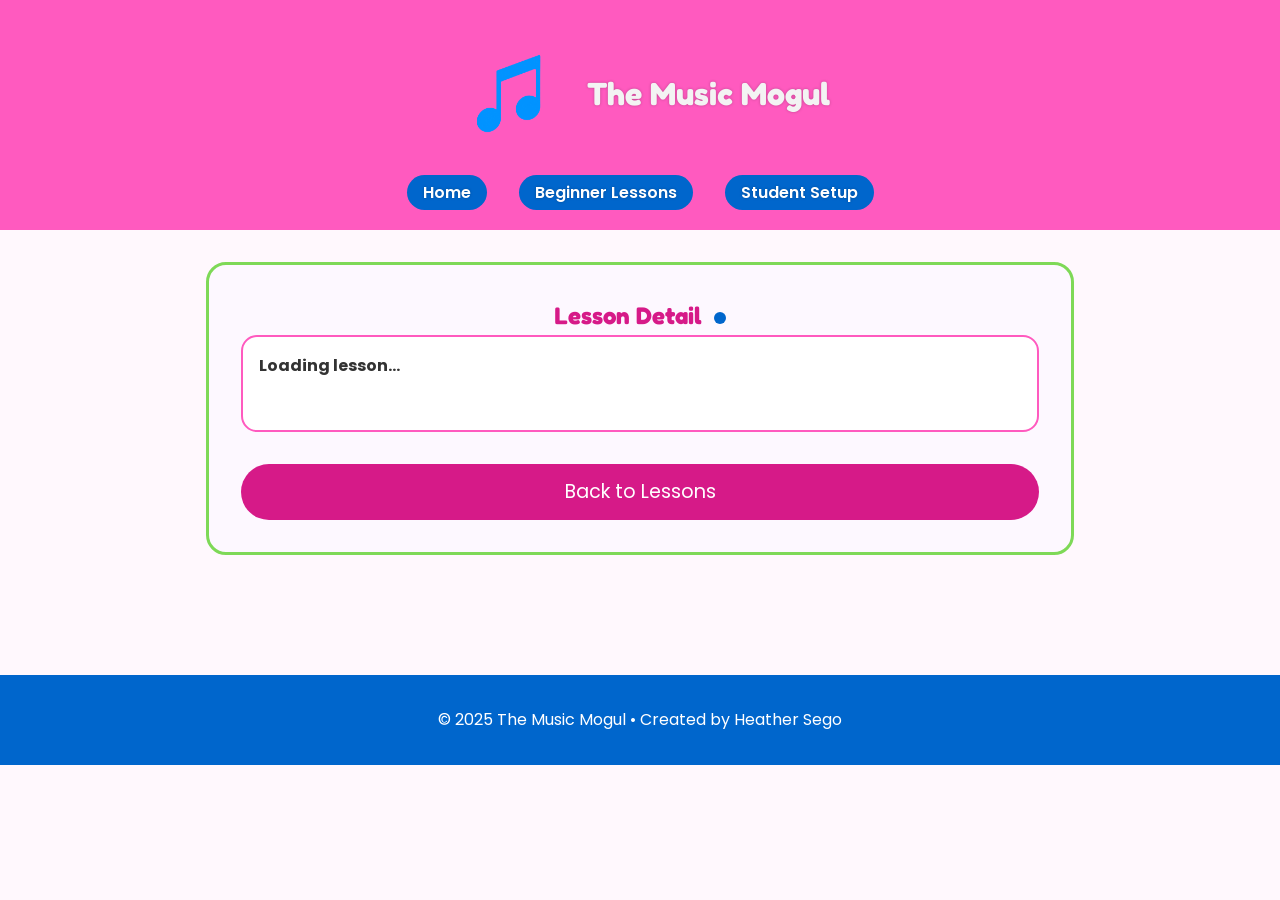
==== lesson.html @ 425cc6d7 "Fetch lessons from JSON and render lesson detail by URL id" ====
<!DOCTYPE html>
<html lang="en">
<head>
  <meta charset="UTF-8" />
  <meta name="viewport" content="width=device-width, initial-scale=1.0" />
  <title>Lesson | The Music Mogul</title>

  <link rel="icon" type="image/png" href="images/icons/favicon-124.png">

  <link rel="preconnect" href="https://fonts.googleapis.com">
  <link rel="preconnect" href="https://fonts.gstatic.com" crossorigin>
  <link href="https://fonts.googleapis.com/css2?family=Fredoka+One&family=Poppins:wght@300;400;600&display=swap" rel="stylesheet">

  <link rel="stylesheet" href="styles/main.css">
  <link rel="stylesheet" href="styles/lessons.css">

  <meta name="theme-color" content="#FF6EC7">
</head>

<body>

  <header>
    <div class="logo-area">
      <img src="images/music-logo.png" alt="Music Mogul Logo" width="140" height="140" decoding="async">
      <h1><a href="index.html">The Music Mogul</a></h1>
    </div>

    <nav>
      <ul class="nav-links">
        <li><a href="index.html">Home</a></li>
        <li><a href="lessons.html">Beginner Lessons</a></li>
        <li><a href="setup.html">Student Setup</a></li>
      </ul>
    </nav>
  </header>

  <main class="lesson-wrapper">
    <!-- Checkpoint note: later this page will read the URL id and load data from lessons.json -->
    <section class="lesson-list">
      <h2 style="text-align:center; font-family:'Fredoka One', cursive; color:#d61a88;">
        Lesson Detail <span class="metronome-dot" aria-hidden="true"></span>
      </h2>

      <div class="lesson-cards" style="grid-template-columns: 1fr;">
        <div class="lesson-card lesson-detail">
          <strong id="lesson-title">Loading lesson...</strong>
          <div><small id="lesson-level"></small></div>
          <p id="lesson-description" style="margin-top:0.6rem;"></p>
          <ol id="lesson-steps" style="margin-top:0.6rem; padding-left:1.2rem;"></ol>
        </div>
      </div>

      <div style="text-align:center; margin-top:1.5rem;">
        <a class="cta-btn" href="lessons.html">Back to Lessons</a>
      </div>
    </section>
  </main>

  <footer>
    <p>© 2025 The Music Mogul • Created by Heather Sego</p>
  </footer>
  <script type="module" src="scripts/lessonDetail.js"></script>
</body>
</html>
---- styles/main.css ----
/* ================================
   GLOBAL STYLES
=================================== */

* {
  margin: 0;
  padding: 0;
  box-sizing: border-box;
}

body {
  font-family: 'Poppins', sans-serif;
  background-color: #FFF8FD;
  color: #333;
  line-height: 1.6;
}

p, li {
  text-align: left;
}

/* ================================
   HEADER
=================================== */

header {
  background-color: #ff5abf; /* improved contrast */
  padding: 1.5rem;
  color: #f3f3f3;
}

.logo-area {
  display: flex;
  align-items: center;
  justify-content: center;
  gap: 1rem;
  flex-wrap: wrap;
}

header img {
  width: 120px;
}

header h1 {
  font-family: 'Fredoka One', cursive;
  font-size: 2rem;
  text-align: center;
}

header h1 a {
  color: #f3f3f3;
  text-decoration: none;
  text-shadow: 0 0 3px rgba(0,0,0,0.25);
}

header h1 a:hover {
  opacity: 0.85;
  color: #7ED957;
}

/* NAVIGATION */
nav {
  margin-top: 1rem;
}

.nav-links {
  display: flex;
  justify-content: center;
  gap: 2rem;
  list-style: none;
  flex-wrap: wrap;
}

.nav-links a {
  text-decoration: none;
  font-weight: 600;
  color: #ffffff;
  background-color: #0066cc;
  padding: 0.4rem 1rem;
  border-radius: 20px;
  transition: 0.3s ease;
  text-shadow: 0 0 3px rgba(0,0,0,0.25);
}

.nav-links a:hover {
  background-color: #7ED957;
  color: #333;
}

/* ================================
   HERO SECTION
=================================== */

.hero {
  padding: 4rem 1rem;
  max-width: 900px;
  margin: 0 auto;
}

.hero h2 {
  font-family: 'Fredoka One', cursive;
  font-size: 2.5rem;
  color: #d61a88;
  text-align: center;
}

.hero p {
  max-width: 600px;
  margin: 1rem auto 2rem;
  font-size: 1.2rem;
  text-align: left;
}

.cta-btn {
  display: block;
  margin: 2rem auto 0;
  background-color: #d61a88;
  color: #ffffff;
  padding: 0.8rem 2rem;
  font-size: 1.2rem;
  border-radius: 40px;
  text-decoration: none;
  transition: 0.3s;
  text-align: center;
}

.cta-btn:hover {
  background-color: #7ED957;
  color: #333;
}

/* ================================
   FEATURES
=================================== */

.features {
  padding: 3rem 1rem;
}

.features h2 {
  font-family: 'Fredoka One', cursive;
  color: #0066cc;
  margin-bottom: 2rem;
  text-align: center;
}

.feature-grid {
  display: grid;
  grid-template-columns: repeat(auto-fit, minmax(230px, 1fr));
  gap: 2rem;
  padding: 1rem;
  max-width: 1000px;
  margin: 0 auto;
}

.feature-box {
  background: #ffffff;
  border: 3px solid #ff5abf;
  border-radius: 20px;
  padding: 1.5rem;
  font-size: 1.1rem;
  transition: 0.3s;
}

.feature-box h3 {
  color: #d61a88;
  margin: 0.5rem 0;
  text-align: center;
}

.feature-box:hover {
  transform: scale(1.05);
  border-color: #7ED957;
}

/* ================================
   PRACTICE TRACKER
=================================== */

.tracker {
  padding: 3rem 1rem;
  background-color: #FFE3F8;
  margin-top: 3rem;
  border-top: 4px solid #ff5abf;
  border-bottom: 4px solid #ff5abf;
  text-align: center;
}

.tracker h2 {
  font-family: 'Fredoka One', cursive;
  color: #d61a88;
  margin-bottom: 1rem;
  text-align: center;
}

#practice-display {
  font-size: 1.3rem;
  margin-bottom: 1.5rem;
  text-align: center;
}

button {
  background-color: #0066cc;
  color: #ffffff;
  font-size: 1rem;
  padding: 0.8rem 1.4rem;
  border: none;
  border-radius: 25px;
  margin: 0.5rem;
  cursor: pointer;
  transition: 0.3s ease;
}

button:hover {
  background-color: #7ED957;
  color: #333;
}

/* ================================
   FOOTER
=================================== */

footer p {
  padding: 2rem;
  background-color: #0066cc;
  color: #ffffff;
  margin-top: 3rem;
  font-size: 1rem;
  text-align: center;
}

/* ================================
   LESSONS PAGE
=================================== */

.lesson-wrapper {
  max-width: 900px;
  margin: 0 auto;
  padding: 2rem 1rem;
}

.lesson-intro h2 {
  font-family: 'Fredoka One', cursive;
  color: #d61a88;
  font-size: 2.2rem;
  margin-bottom: 1rem;
  text-align: center;
}

.lesson-intro {
  text-align: left;
}

.lesson-intro p {
  font-size: 1.1rem;
  text-align: left;
  max-width: 700px;
  margin: 1rem auto 1.5rem auto;
}

.lesson-intro img {
  width: 100%;
  max-width: 700px;
  border-radius: 20px;
  border: 4px solid #ff5abf;
  box-shadow: 0 0 15px rgba(255, 110, 199, 0.25);
  display: block;
  margin: 0 auto;
  margin-bottom: 2rem;
}

.lesson-list {
  background: #fdf8ff;
  padding: 2rem;
  border-radius: 20px;
  border: 3px solid #7ED957;
  margin-bottom: 2.5rem;
}

.lesson-list h3 {
  font-family: 'Fredoka One', cursive;
  color: #2f8a1f; 
  text-align: center;
  margin-bottom: 1rem;
}

.lesson-list ul {
  list-style: none;
}

.lesson-list li {
  background: #ffffff;
  border: 2px solid #ff5abf;
  padding: 1rem;
  border-radius: 15px;
  margin: 0.8rem 0;
  text-align: left;
}

/* Focus Styles */
a:focus,
button:focus {
  outline: 3px solid #0066cc;
  outline-offset: 4px;
}

/* ================================
   MOBILE RESPONSIVE
=================================== */

@media (max-width: 500px) {
  header img {
    width: 90px;
  }

  .hero h2 {
    font-size: 2rem;
  }
}

/* HERO IMAGE */
.hero img {
  width: 100%;
  max-width: 700px;
  border-radius: 20px;
  border: 4px solid #ff5abf;
  box-shadow: 0 0 15px rgba(255, 110, 199, 0.25);
  display: block;
  margin: 0 auto;
  margin-bottom: 2rem;
}
---- styles/lessons.css ----
/* lessons.css
   Only lesson page styles and small overrides
*/

.lesson-controls {
  display: flex;
  gap: 1rem;
  align-items: center;
  justify-content: center;
  flex-wrap: wrap;
  margin: 1rem 0 1.5rem;
}

.lesson-controls label {
  font-weight: 600;
}

.lesson-controls select {
  padding: 0.6rem 1rem;
  border-radius: 18px;
  border: 2px solid #ff5abf;
  font-size: 1rem;
  background: #ffffff;
}

/* clickable lesson cards */
.lesson-cards {
  list-style: none;
  padding: 0;
  margin: 0;
  display: grid;
  gap: 1rem;
}

.lesson-card {
  display: block;
  background: #ffffff;
  border: 2px solid #ff5abf;
  border-radius: 16px;
  padding: 1rem;
  text-decoration: none;
  color: inherit;
  transition: transform 0.25s ease, border-color 0.25s ease;
}

.lesson-card:hover {
  transform: translateY(-2px);
  border-color: #7ED957;
}

.lesson-card small {
  display: inline-block;
  margin-top: 0.4rem;
  font-weight: 600;
}

/* lesson detail page spacing */
.lesson-detail p {
  margin-top: 0.75rem;
}

.lesson-detail ol {
  margin-top: 0.75rem;
  padding-left: 1.25rem;
}

/* keyframes animation requirement */
@keyframes metronomePulse {
  0% { transform: scale(1); opacity: 0.7; }
  50% { transform: scale(1.15); opacity: 1; }
  100% { transform: scale(1); opacity: 0.7; }
}

.metronome-dot {
  display: inline-block;
  width: 12px;
  height: 12px;
  border-radius: 50%;
  margin-left: 0.4rem;
  background: #0066cc;
  animation: metronomePulse 1s infinite;
}

/* mobile polish */
@media (max-width: 500px) {
  .lesson-controls {
    justify-content: flex-start;
  }

  .lesson-card {
    padding: 0.9rem;
  }
}
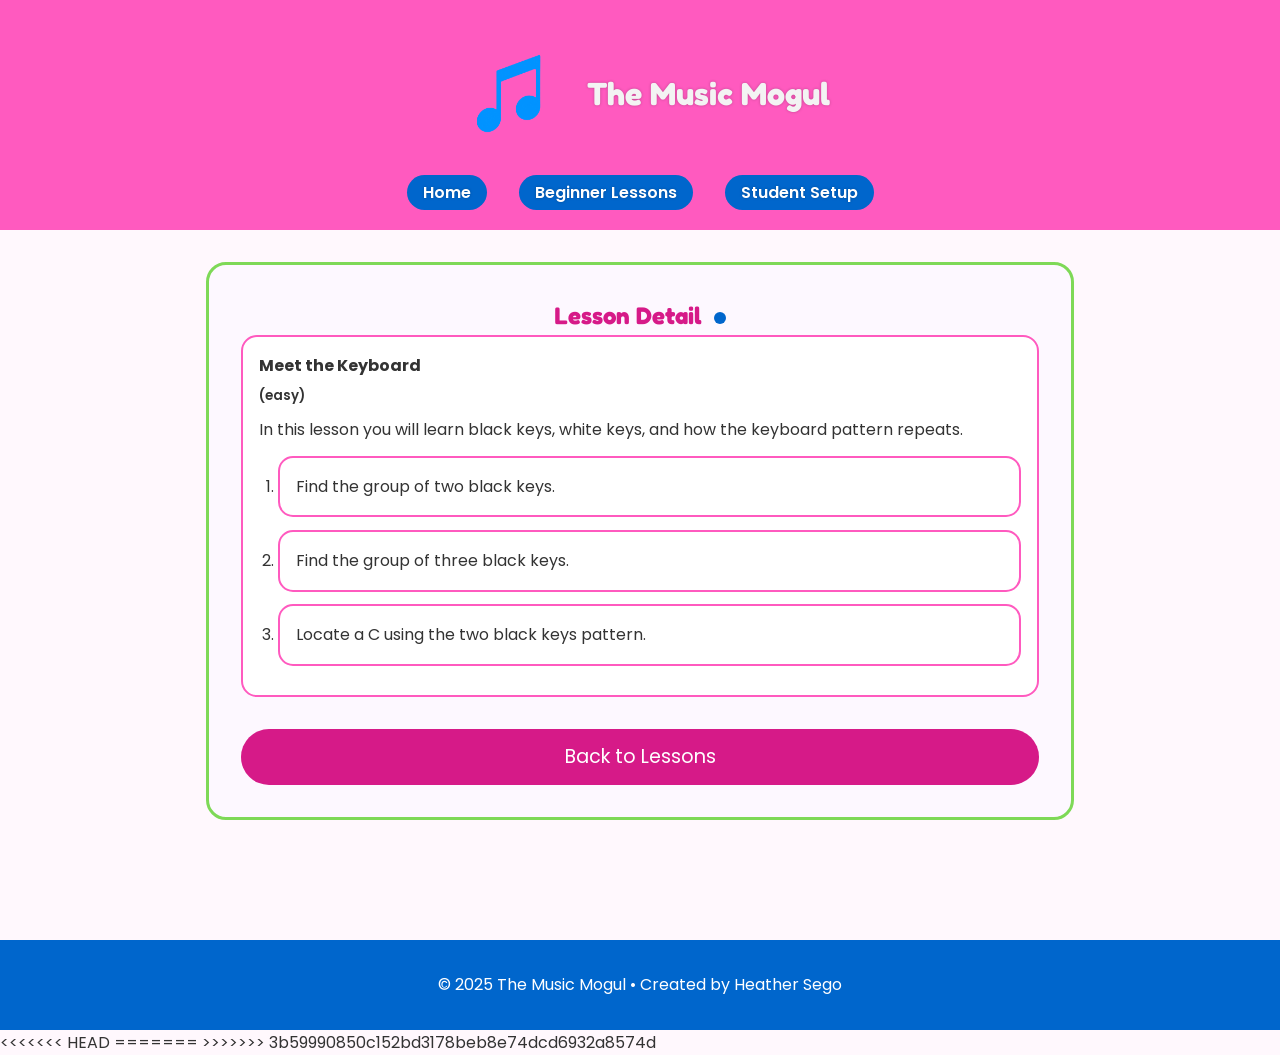
==== commit 645e7cce: "Merge branch 'main' of https://github.com/Heathersego87/musicmogulteamproject" ====
--- a/lesson.html
+++ b/lesson.html
@@ -42,12 +42,16 @@
       </h2>
 
       <div class="lesson-cards" style="grid-template-columns: 1fr;">
-        <div class="lesson-card lesson-detail">
-          <strong id="lesson-title">Loading lesson...</strong>
-          <div><small id="lesson-level"></small></div>
-          <p id="lesson-description" style="margin-top:0.6rem;"></p>
-          <ol id="lesson-steps" style="margin-top:0.6rem; padding-left:1.2rem;"></ol>
-        </div>
+        <a class="lesson-card" href="#" aria-label="Lesson title">
+          <strong>Meet the Keyboard</strong>
+          <div><small>(easy)</small></div>
+          <p style="margin-top:0.6rem;">In this lesson you will learn black keys, white keys, and how the keyboard pattern repeats.</p>
+          <ol style="margin-top:0.6rem; padding-left:1.2rem;">
+            <li>Find the group of two black keys.</li>
+            <li>Find the group of three black keys.</li>
+            <li>Locate a C using the two black keys pattern.</li>
+          </ol>
+        </a>
       </div>
 
       <div style="text-align:center; margin-top:1.5rem;">
@@ -59,6 +63,10 @@
   <footer>
     <p>© 2025 The Music Mogul • Created by Heather Sego</p>
   </footer>
-  <script type="module" src="scripts/lessonDetail.js"></script>
+
 </body>
+<<<<<<< HEAD
 </html>
+=======
+</html>
+>>>>>>> 3b59990850c152bd3178beb8e74dcd6932a8574d
--- a/styles/main.css
+++ b/styles/main.css
@@ -328,4 +328,8 @@
   display: block;
   margin: 0 auto;
   margin-bottom: 2rem;
-}+<<<<<<< HEAD
+}
+=======
+}
+>>>>>>> 3b59990850c152bd3178beb8e74dcd6932a8574d
--- a/styles/lessons.css
+++ b/styles/lessons.css
@@ -90,4 +90,8 @@
   .lesson-card {
     padding: 0.9rem;
   }
-}+<<<<<<< HEAD
+}
+=======
+}
+>>>>>>> 3b59990850c152bd3178beb8e74dcd6932a8574d
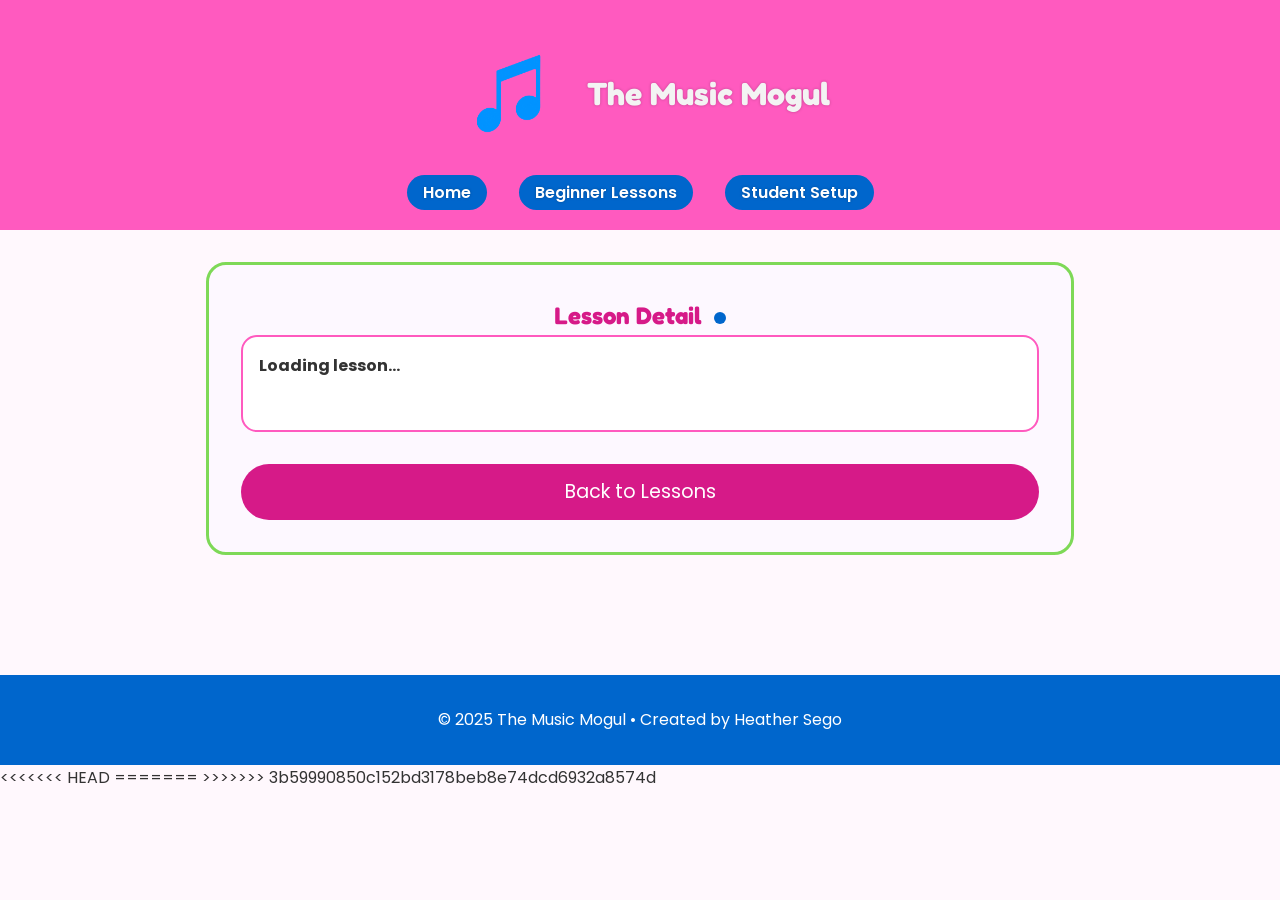
==== commit 87430e38: "Merge branch 'main' of https://github.com/Heathersego87/musicmogulteamproject" ====
--- a/lesson.html
+++ b/lesson.html
@@ -42,16 +42,12 @@
       </h2>
 
       <div class="lesson-cards" style="grid-template-columns: 1fr;">
-        <a class="lesson-card" href="#" aria-label="Lesson title">
-          <strong>Meet the Keyboard</strong>
-          <div><small>(easy)</small></div>
-          <p style="margin-top:0.6rem;">In this lesson you will learn black keys, white keys, and how the keyboard pattern repeats.</p>
-          <ol style="margin-top:0.6rem; padding-left:1.2rem;">
-            <li>Find the group of two black keys.</li>
-            <li>Find the group of three black keys.</li>
-            <li>Locate a C using the two black keys pattern.</li>
-          </ol>
-        </a>
+        <div class="lesson-card lesson-detail">
+          <strong id="lesson-title">Loading lesson...</strong>
+          <div><small id="lesson-level"></small></div>
+          <p id="lesson-description" style="margin-top:0.6rem;"></p>
+          <ol id="lesson-steps" style="margin-top:0.6rem; padding-left:1.2rem;"></ol>
+        </div>
       </div>
 
       <div style="text-align:center; margin-top:1.5rem;">
@@ -63,7 +59,7 @@
   <footer>
     <p>© 2025 The Music Mogul • Created by Heather Sego</p>
   </footer>
-
+  <script type="module" src="scripts/lessonDetail.js"></script>
 </body>
 <<<<<<< HEAD
 </html>
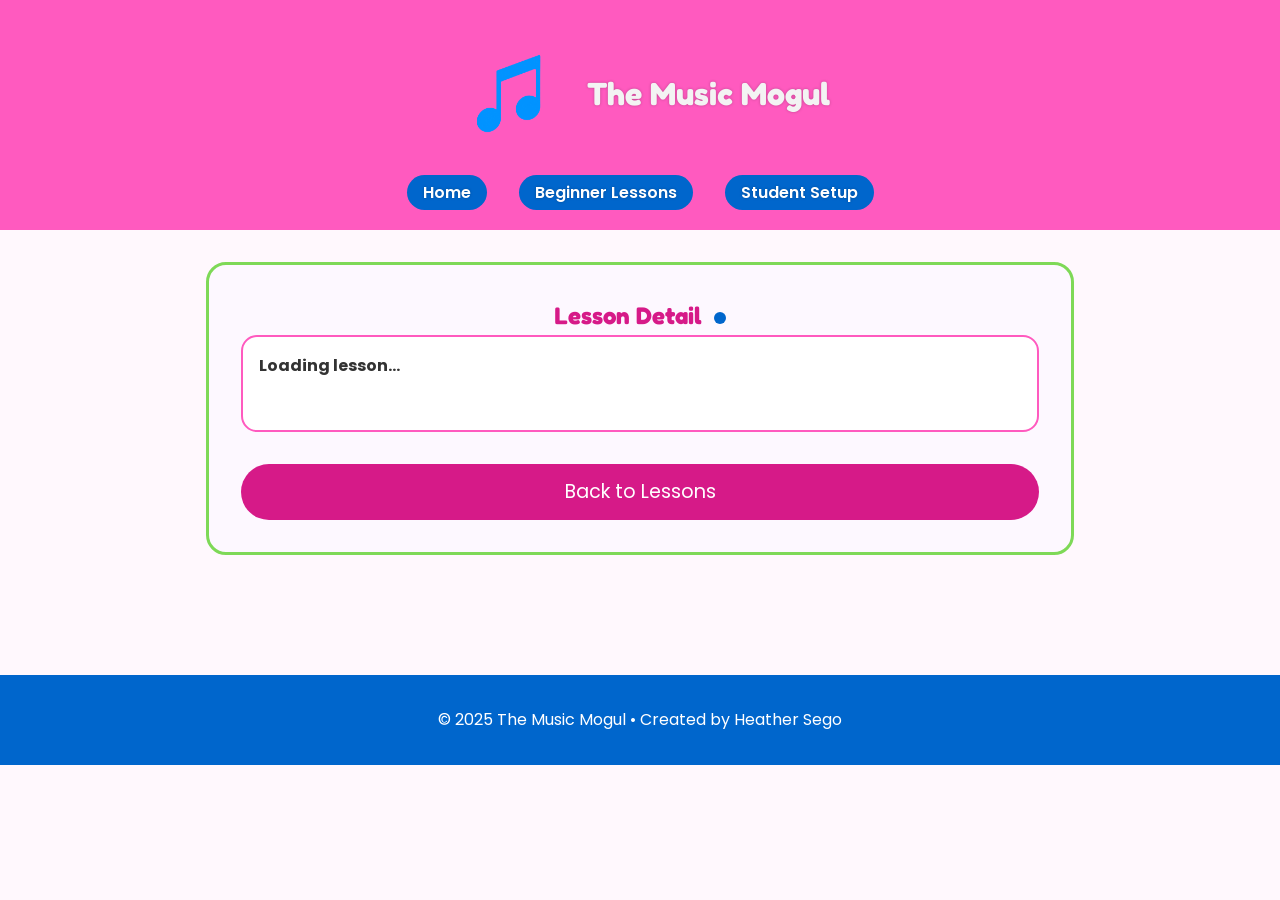
==== commit 80e556cc: "wdd" ====
--- a/lesson.html
+++ b/lesson.html
@@ -61,8 +61,4 @@
   </footer>
   <script type="module" src="scripts/lessonDetail.js"></script>
 </body>
-<<<<<<< HEAD
 </html>
-=======
-</html>
->>>>>>> 3b59990850c152bd3178beb8e74dcd6932a8574d
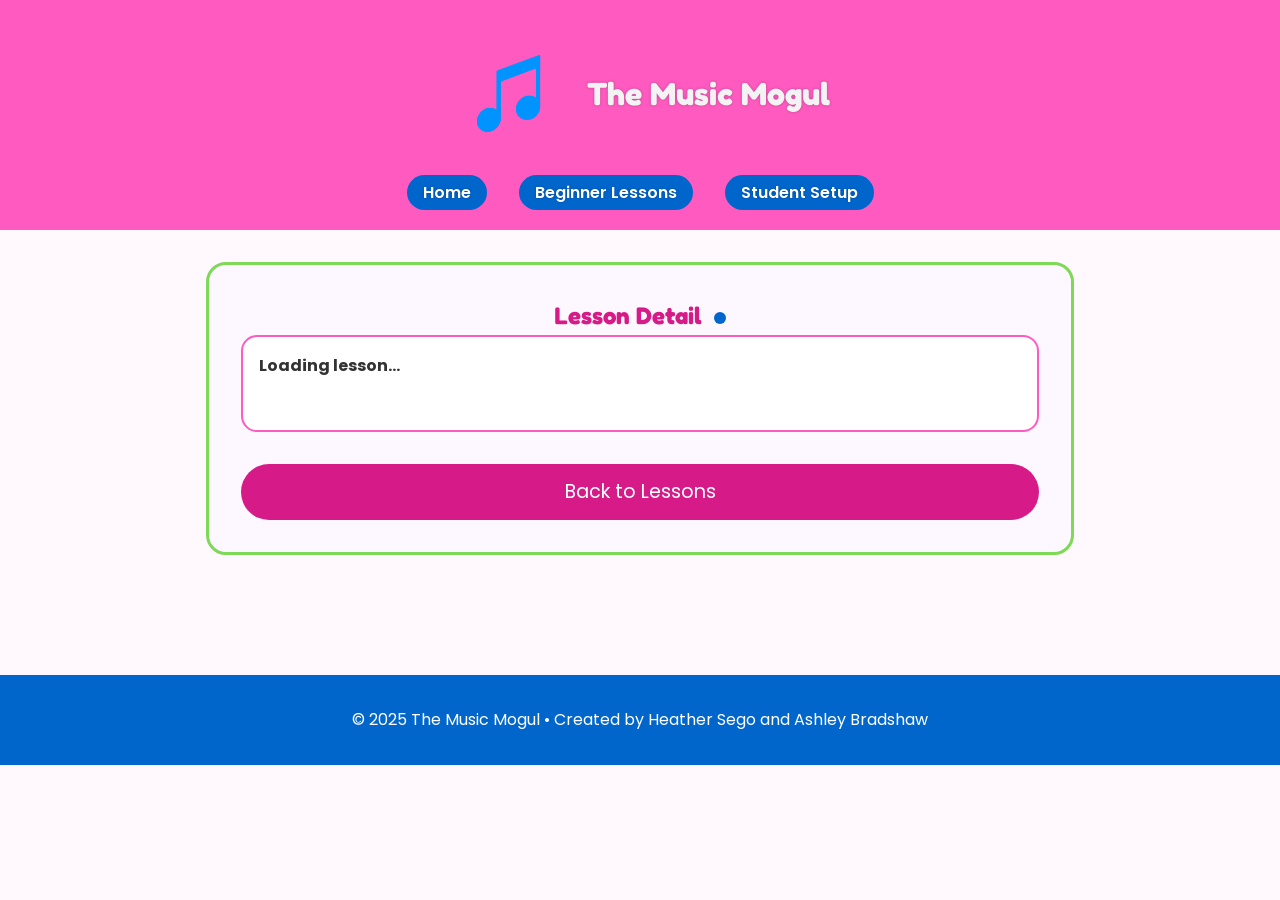
==== commit 4624ac8a: "image sizing made responsive and added text" ====
--- a/lesson.html
+++ b/lesson.html
@@ -57,8 +57,8 @@
   </main>
 
   <footer>
-    <p>© 2025 The Music Mogul • Created by Heather Sego</p>
+    <p>© 2025 The Music Mogul • Created by Heather Sego and Ashley Bradshaw</p>
   </footer>
   <script type="module" src="scripts/lessonDetail.js"></script>
 </body>
-</html>
+</html>
--- a/styles/main.css
+++ b/styles/main.css
@@ -304,6 +304,19 @@
   outline-offset: 4px;
 }
 
+/* HERO IMAGE */
+.hero-img {
+  width: 100%;
+  max-width: 700px;
+  border-radius: 20px;
+  border: 4px solid #ff5abf;
+  box-shadow: 0 0 15px rgba(255, 110, 199, 0.25);
+  display: block;
+  margin: 0 auto;
+  margin-bottom: 2rem;
+}
+
+
 /* ================================
    MOBILE RESPONSIVE
 =================================== */
@@ -316,20 +329,8 @@
   .hero h2 {
     font-size: 2rem;
   }
-}
-
-/* HERO IMAGE */
-.hero img {
-  width: 100%;
-  max-width: 700px;
-  border-radius: 20px;
-  border: 4px solid #ff5abf;
-  box-shadow: 0 0 15px rgba(255, 110, 199, 0.25);
-  display: block;
-  margin: 0 auto;
-  margin-bottom: 2rem;
-<<<<<<< HEAD
-}
-=======
-}
->>>>>>> 3b59990850c152bd3178beb8e74dcd6932a8574d
+  .hero-img {
+    height: auto;
+    object-fit: cover;
+  }
+}
--- a/styles/lessons.css
+++ b/styles/lessons.css
@@ -90,8 +90,4 @@
   .lesson-card {
     padding: 0.9rem;
   }
-<<<<<<< HEAD
 }
-=======
-}
->>>>>>> 3b59990850c152bd3178beb8e74dcd6932a8574d
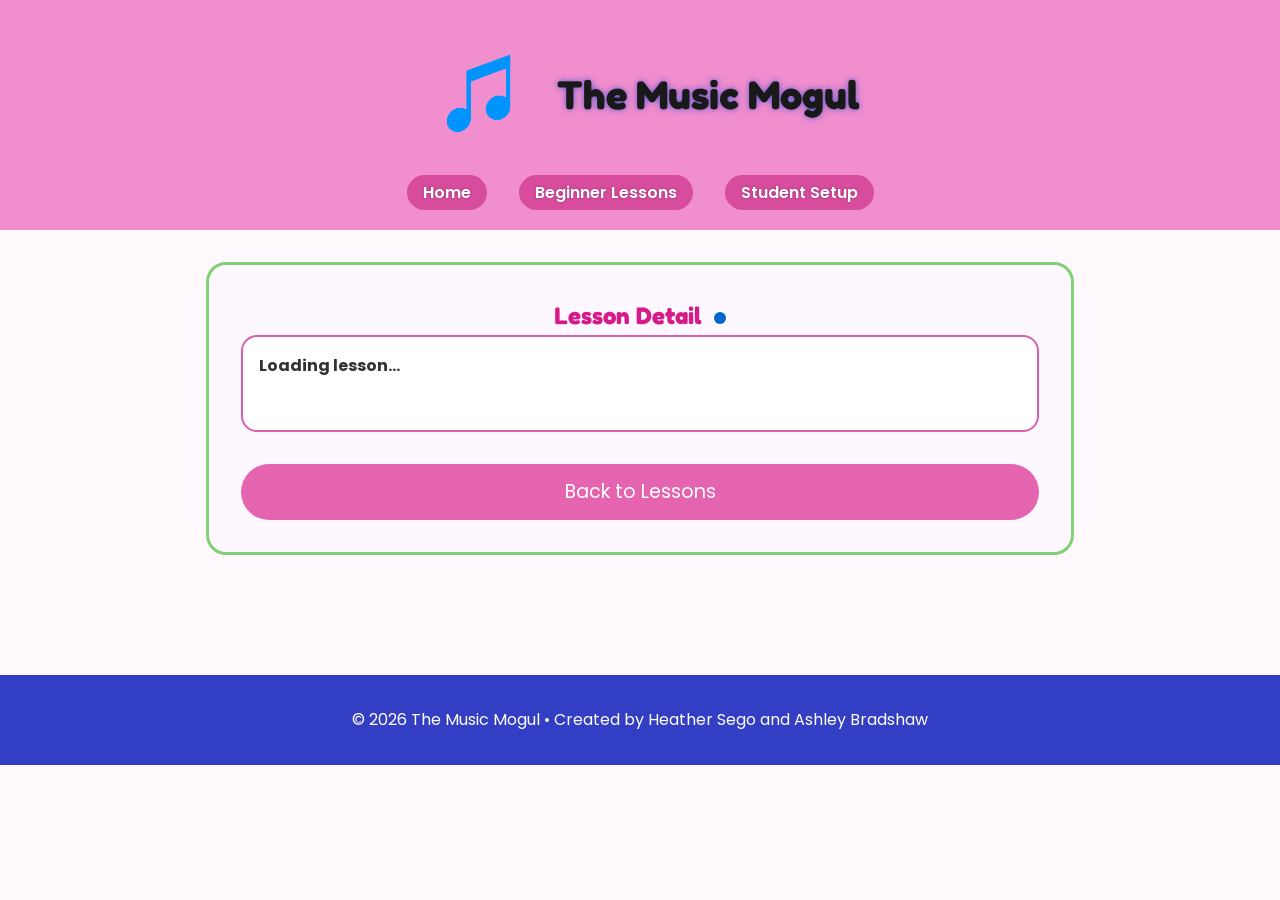
==== commit 6a3d4abb: "more style changes and lesson fixes" ====
--- a/lesson.html
+++ b/lesson.html
@@ -57,7 +57,7 @@
   </main>
 
   <footer>
-    <p>© 2025 The Music Mogul • Created by Heather Sego and Ashley Bradshaw</p>
+    <p>© 2026 The Music Mogul • Created by Heather Sego and Ashley Bradshaw</p>
   </footer>
   <script type="module" src="scripts/lessonDetail.js"></script>
 </body>
--- a/styles/main.css
+++ b/styles/main.css
@@ -24,7 +24,7 @@
 =================================== */
 
 header {
-  background-color: #ff5abf; /* improved contrast */
+  background-color: hsl(321, 78%, 75%); /* improved contrast */
   padding: 1.5rem;
   color: #f3f3f3;
 }
@@ -43,19 +43,18 @@
 
 header h1 {
   font-family: 'Fredoka One', cursive;
-  font-size: 2rem;
+  font-size: 2.5rem;
   text-align: center;
 }
 
 header h1 a {
-  color: #f3f3f3;
+  color: #191919;
   text-decoration: none;
-  text-shadow: 0 0 3px rgba(0,0,0,0.25);
+  text-shadow: 0 0 6px rgba(31, 64, 210, 0.685);
 }
 
 header h1 a:hover {
-  opacity: 0.85;
-  color: #7ED957;
+  color: #fdd5f0;
 }
 
 /* NAVIGATION */
@@ -75,7 +74,7 @@
   text-decoration: none;
   font-weight: 600;
   color: #ffffff;
-  background-color: #0066cc;
+  background-color: #d74c9d;
   padding: 0.4rem 1rem;
   border-radius: 20px;
   transition: 0.3s ease;
@@ -83,7 +82,7 @@
 }
 
 .nav-links a:hover {
-  background-color: #7ED957;
+  background-color: #8ac770;
   color: #333;
 }
 
@@ -100,7 +99,7 @@
 .hero h2 {
   font-family: 'Fredoka One', cursive;
   font-size: 2.5rem;
-  color: #d61a88;
+  color: #3a66df;
   text-align: center;
 }
 
@@ -114,7 +113,7 @@
 .cta-btn {
   display: block;
   margin: 2rem auto 0;
-  background-color: #d61a88;
+  background-color: #e464af;
   color: #ffffff;
   padding: 0.8rem 2rem;
   font-size: 1.2rem;
@@ -125,7 +124,7 @@
 }
 
 .cta-btn:hover {
-  background-color: #7ED957;
+  background-color: #8ac770;
   color: #333;
 }
 
@@ -139,7 +138,7 @@
 
 .features h2 {
   font-family: 'Fredoka One', cursive;
-  color: #0066cc;
+  color: #3a66df;
   margin-bottom: 2rem;
   text-align: center;
 }
@@ -155,7 +154,7 @@
 
 .feature-box {
   background: #ffffff;
-  border: 3px solid #ff5abf;
+  border: 3px solid #7cd284;
   border-radius: 20px;
   padding: 1.5rem;
   font-size: 1.1rem;
@@ -163,14 +162,14 @@
 }
 
 .feature-box h3 {
-  color: #d61a88;
+  color: #000000;
   margin: 0.5rem 0;
   text-align: center;
 }
 
 .feature-box:hover {
   transform: scale(1.05);
-  border-color: #7ED957;
+  border-color: #ea5ec5;
 }
 
 /* ================================
@@ -188,7 +187,7 @@
 
 .tracker h2 {
   font-family: 'Fredoka One', cursive;
-  color: #d61a88;
+  color: #dc2992;
   margin-bottom: 1rem;
   text-align: center;
 }
@@ -200,7 +199,7 @@
 }
 
 button {
-  background-color: #0066cc;
+  background-color: #128afa;
   color: #ffffff;
   font-size: 1rem;
   padding: 0.8rem 1.4rem;
@@ -212,7 +211,7 @@
 }
 
 button:hover {
-  background-color: #7ED957;
+  background-color: #72e442;
   color: #333;
 }
 
@@ -222,7 +221,7 @@
 
 footer p {
   padding: 2rem;
-  background-color: #0066cc;
+  background-color: #323ec4;
   color: #ffffff;
   margin-top: 3rem;
   font-size: 1rem;
@@ -241,7 +240,7 @@
 
 .lesson-intro h2 {
   font-family: 'Fredoka One', cursive;
-  color: #d61a88;
+  color: #da3ca5;
   font-size: 2.2rem;
   margin-bottom: 1rem;
   text-align: center;
@@ -262,8 +261,8 @@
   width: 100%;
   max-width: 700px;
   border-radius: 20px;
-  border: 4px solid #ff5abf;
-  box-shadow: 0 0 15px rgba(255, 110, 199, 0.25);
+  border: 4px solid #d44fa1;
+  box-shadow: 50 5 25px rgb(110, 36, 81);
   display: block;
   margin: 0 auto;
   margin-bottom: 2rem;
@@ -273,13 +272,13 @@
   background: #fdf8ff;
   padding: 2rem;
   border-radius: 20px;
-  border: 3px solid #7ED957;
+  border: 3px solid #80d173;
   margin-bottom: 2.5rem;
 }
 
 .lesson-list h3 {
   font-family: 'Fredoka One', cursive;
-  color: #2f8a1f; 
+  color: #189225; 
   text-align: center;
   margin-bottom: 1rem;
 }
@@ -309,8 +308,8 @@
   width: 100%;
   max-width: 700px;
   border-radius: 20px;
-  border: 4px solid #ff5abf;
-  box-shadow: 0 0 15px rgba(255, 110, 199, 0.25);
+  border: 4px solid #d44fa1;
+  box-shadow: 50 5 25px rgb(110, 36, 81);
   display: block;
   margin: 0 auto;
   margin-bottom: 2rem;
@@ -333,4 +332,8 @@
     height: auto;
     object-fit: cover;
   }
-}
+  .logo-area img {
+    height: auto;
+    object-fit: cover;
+}
+}
--- a/styles/lessons.css
+++ b/styles/lessons.css
@@ -35,7 +35,7 @@
 .lesson-card {
   display: block;
   background: #ffffff;
-  border: 2px solid #ff5abf;
+  border: 2px solid #d960ab;
   border-radius: 16px;
   padding: 1rem;
   text-decoration: none;
@@ -45,7 +45,7 @@
 
 .lesson-card:hover {
   transform: translateY(-2px);
-  border-color: #7ED957;
+  border-color: #8ac770;
 }
 
 .lesson-card small {
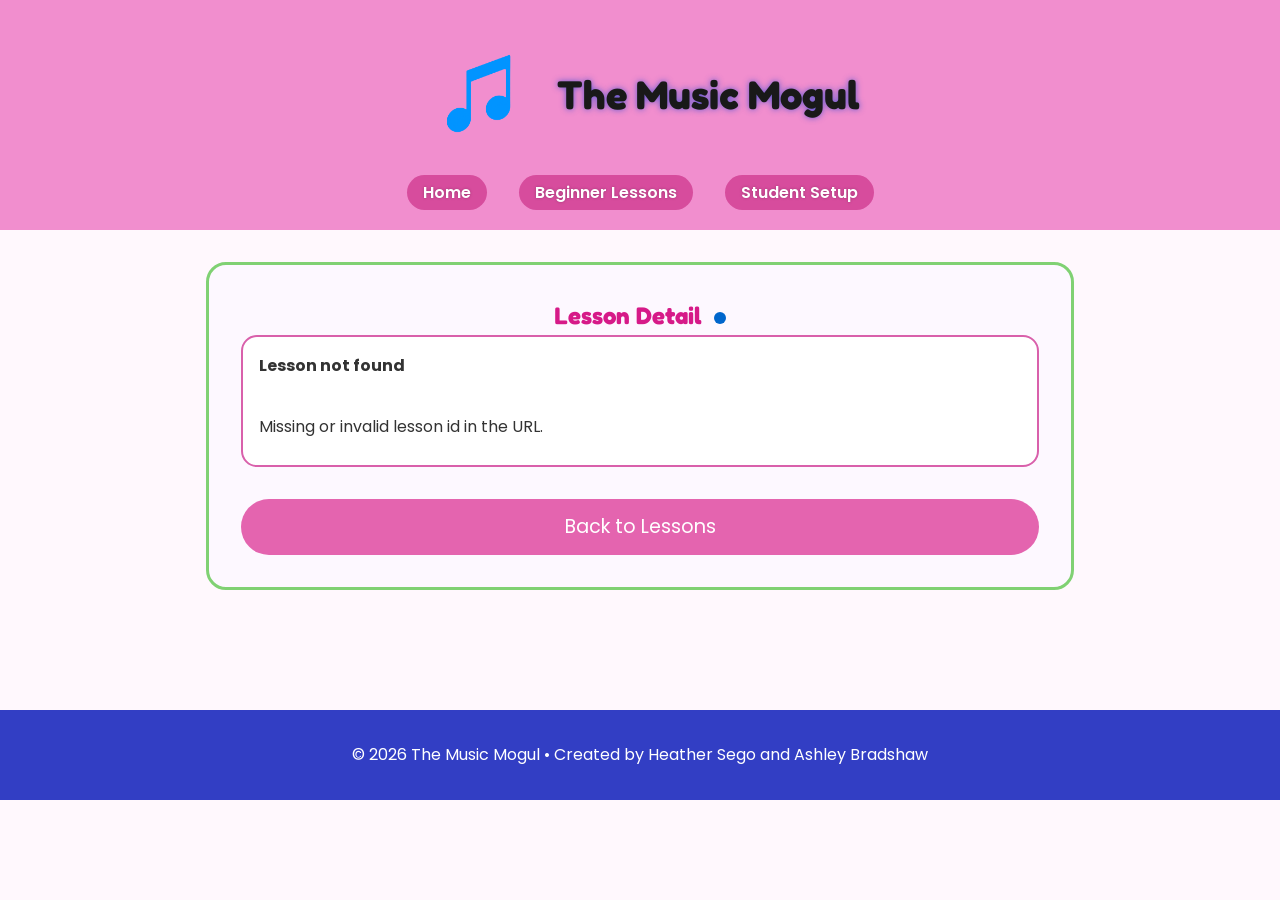
==== commit ed52b430: "fixed label of js file so lessons load correctly" ====
--- a/lesson.html
+++ b/lesson.html
@@ -59,6 +59,6 @@
   <footer>
     <p>© 2026 The Music Mogul • Created by Heather Sego and Ashley Bradshaw</p>
   </footer>
-  <script type="module" src="scripts/lessonDetail.js"></script>
+  <script type="module" src="scripts/LessonDetail.js"></script>
 </body>
 </html>
--- a/styles/main.css
+++ b/styles/main.css
@@ -335,5 +335,5 @@
   .logo-area img {
     height: auto;
     object-fit: cover;
-}
-}
+  }
+}
